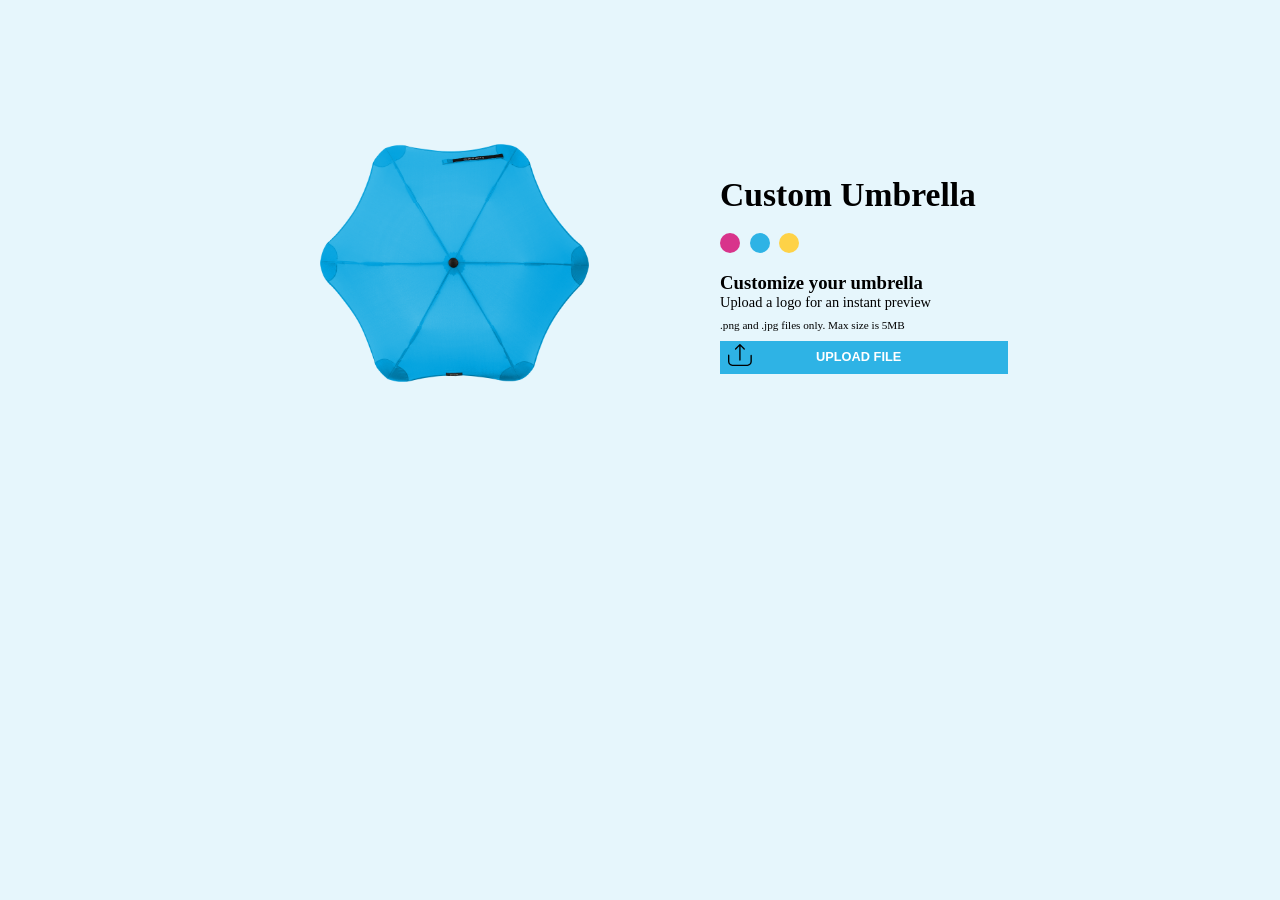
==== index.html @ 48fc9d2a "Changing: umbrella according to colors" ====
<!DOCTYPE html>
<html lang="en">
  <head>
    <meta charset="UTF-8" />
    <meta http-equiv="X-UA-Compatible" content="IE=edge" />
    <meta name="viewport" content="width=device-width, initial-scale=1.0" />
    <link rel="stylesheet" href="./index.css" />
    <title>Customized Umbrella</title>
  </head>
  <body>
    <main class="main">
      <section>
        <div class="umbrella_img_div">
          <img
            src="./assessts/Blue umbrella.png"
            alt="blue umbrella"
            class="image"
          />
        </div>
      </section>
      <section class="customize_umbrella_section">
        <div>
          <h1 class="heading">Custom Umbrella</h1>
          <div class="colors_div">
            <div class="pink"></div>
            <div class="blue"></div>
            <div class="yellow"></div>
          </div>
          <div class="customize_umbrella">
            <h3>Customize your umbrella</h3>
            <p class="upload_logo_preview">Upload a logo for an instant preview</p>
            <p class="png_only">.png and .jpg files only. Max size is 5MB</p>
          </div>
          <div>
            <!-- <input type="file" name="fileToUpload" id="fileToUpload" /> -->
            <input type="file" id="fileInput" style="display: none" />

            <button id="uploadButton">
              <img src="./assessts/upload_icon.svg" alt="upload icon" />Upload
              File
            </button>
          </div>
        </div>
      </section>
    </main>
  </body>
</html>
<script src="./index.js"></script>
---- index.css ----
* {
    box-sizing: border-box;
    margin: 0;
    padding: 0%;
}
body{
    background-color: #e6f6fc;
}

.main {
    display: grid;
    grid-template-columns: repeat(2, 1fr);
    /* border: 1px solid red; */
    width: 70%;
    margin: 9rem auto auto 20rem;
}

.heading{
    font-size: 2.1rem;
}

.colors_div {
    display: flex;
    /* border: 1px solid red; */
    margin: 0 0 0 -0.6rem;
}

.colors_div>div {
    margin: 1.2rem 0 1.2rem 0.6rem;
}

.pink {
    /* border: 1px solid red; */
    width: 20px;
    height: 20px;
    border-radius: 50%;
    background-color: #d8348b;
}

.blue {
    /* border: 1px solid red; */
    width: 20px;
    height: 20px;
    border-radius: 50%;
    background-color: #2eb3e5;
}

.yellow {
    /* border: 1px solid red; */
    width: 20px;
    height: 20px;
    border-radius: 50%;
    background-color: #fed247;
}

.umbrella_img_div>img {
    width: 60%;
}


#uploadButton {
    display: flex;
    padding: 0.5rem;
    width: 18rem;
    margin: 0.6rem 0 0 0;
    background-color: #2eb3e5;
    border: none;
    color: white;
    text-transform: uppercase;
    font-size: 0.8rem;
    font-weight: 600;
}
#uploadButton > img{
    margin: -0.3rem 4rem 0 0;
    
}
.customize_umbrella_section{
    /* border: 1px solid red; */
    margin: 2rem 0 0 -3rem;
}
.upload_logo_preview {
    margin: 0 0 0.5rem 0;
    font-size: 0.9rem;
}
.png_only{
    margin: 0 0 0 0;
    font-size: 0.7rem;
}
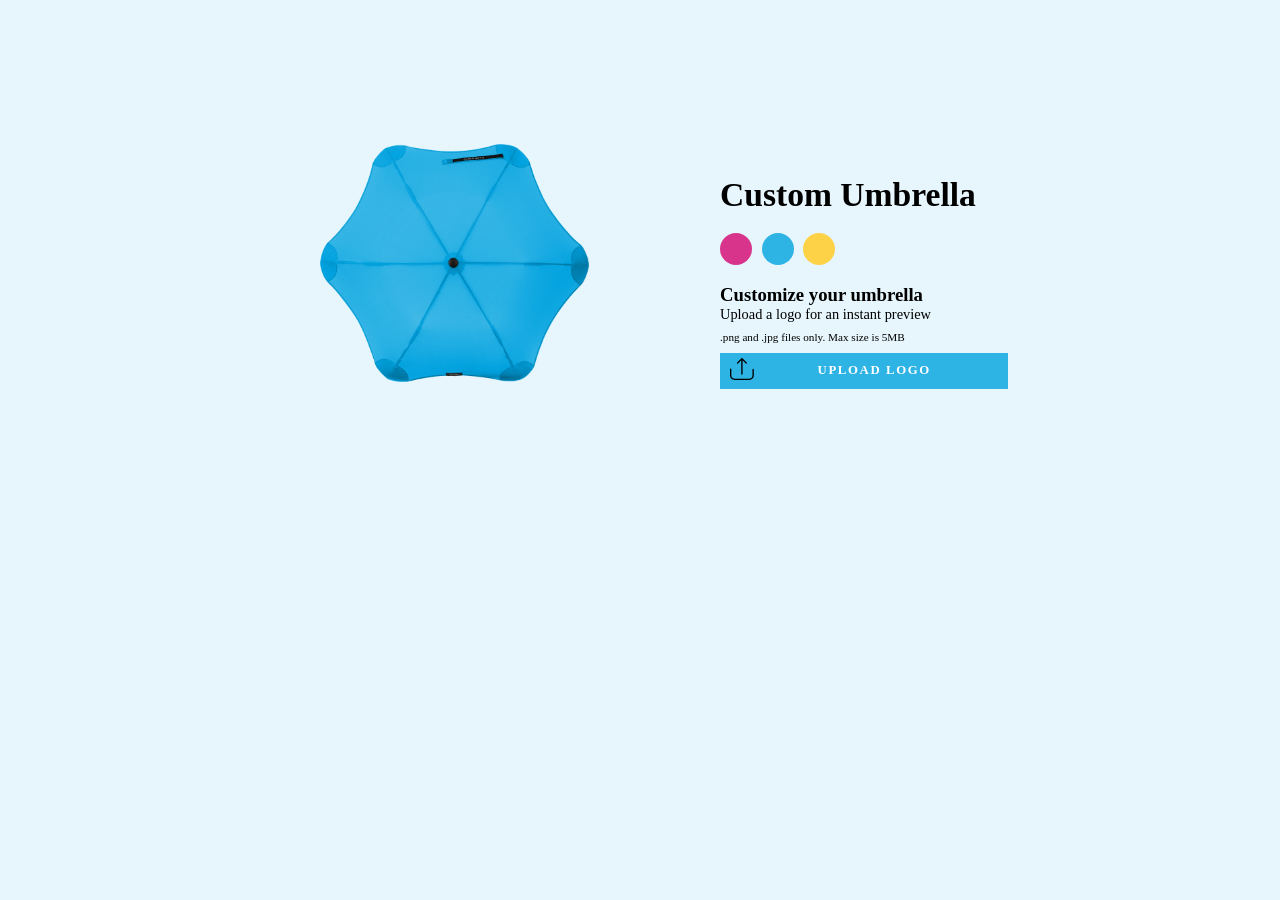
==== commit f8e0693b: "Rendered: uploaded image" ====
--- a/index.html
+++ b/index.html
@@ -14,31 +14,44 @@
           <img
             src="./assessts/Blue umbrella.png"
             alt="blue umbrella"
-            class="image"
+            class="umbrella_image"
+            id="image"
           />
+          <!-- <img
+            src="./assessts/loader_icon.svg"
+            alt="loder image"
+            class="loader_img"
+            id="image"
+          /> -->
+        </div>
+
+        <div id="logo_div">
+          <!-- <img src="" alt="" class="logo_img"/> -->
         </div>
       </section>
       <section class="customize_umbrella_section">
         <div>
           <h1 class="heading">Custom Umbrella</h1>
           <div class="colors_div">
-            <div class="pink"></div>
-            <div class="blue"></div>
-            <div class="yellow"></div>
+            <div class="pink" id="color_box"></div>
+            <div class="blue" id="color_box"></div>
+            <div class="yellow" id="color_box"></div>
           </div>
           <div class="customize_umbrella">
             <h3>Customize your umbrella</h3>
-            <p class="upload_logo_preview">Upload a logo for an instant preview</p>
+            <p class="upload_logo_preview">
+              Upload a logo for an instant preview
+            </p>
             <p class="png_only">.png and .jpg files only. Max size is 5MB</p>
           </div>
           <div>
-            <!-- <input type="file" name="fileToUpload" id="fileToUpload" /> -->
-            <input type="file" id="fileInput" style="display: none" />
-
-            <button id="uploadButton">
-              <img src="./assessts/upload_icon.svg" alt="upload icon" />Upload
-              File
-            </button>
+            <label for="file-upload" class="custom-file-upload">
+              <!-- <i class="fa fa-cloud-upload"> -->
+              <img src="./assessts/upload_icon.svg" alt="upload icon" />
+              <!-- </i> -->
+              Upload Logo
+            </label>
+            <input id="file-upload" type="file" style="display: none" />
           </div>
         </div>
       </section>
--- a/index.css
+++ b/index.css
@@ -3,7 +3,8 @@
     margin: 0;
     padding: 0%;
 }
-body{
+
+body {
     background-color: #e6f6fc;
 }
 
@@ -15,7 +16,7 @@
     margin: 9rem auto auto 20rem;
 }
 
-.heading{
+.heading {
     font-size: 2.1rem;
 }
 
@@ -29,27 +30,26 @@
     margin: 1.2rem 0 1.2rem 0.6rem;
 }
 
-.pink {
+#color_box:active{
+    border: 2px solid red;
+}
+
+.pink, .blue, .yellow {
     /* border: 1px solid red; */
-    width: 20px;
-    height: 20px;
+    width: 2rem;
+    height: 2rem;
     border-radius: 50%;
     background-color: #d8348b;
+    cursor: pointer;
 }
 
 .blue {
     /* border: 1px solid red; */
-    width: 20px;
-    height: 20px;
-    border-radius: 50%;
     background-color: #2eb3e5;
 }
 
 .yellow {
     /* border: 1px solid red; */
-    width: 20px;
-    height: 20px;
-    border-radius: 50%;
     background-color: #fed247;
 }
 
@@ -57,32 +57,64 @@
     width: 60%;
 }
 
-
-#uploadButton {
+.custom-file-upload {
     display: flex;
-    padding: 0.5rem;
+    padding: 0.6rem;
+    cursor: pointer;
     width: 18rem;
     margin: 0.6rem 0 0 0;
     background-color: #2eb3e5;
+    color: #fff;
     border: none;
-    color: white;
     text-transform: uppercase;
     font-size: 0.8rem;
     font-weight: 600;
+    letter-spacing: 0.1rem;
 }
-#uploadButton > img{
+
+.custom-file-upload>img {
     margin: -0.3rem 4rem 0 0;
-    
 }
-.customize_umbrella_section{
+
+.uploaded_image {
+    width: 3rem;
+    height: 1rem;
+    display: block;
+    margin: auto;
+}
+
+.customize_umbrella_section {
     /* border: 1px solid red; */
     margin: 2rem 0 0 -3rem;
 }
+
 .upload_logo_preview {
     margin: 0 0 0.5rem 0;
     font-size: 0.9rem;
 }
-.png_only{
+
+.png_only {
     margin: 0 0 0 0;
     font-size: 0.7rem;
-}+}
+
+#logo_div {
+    width: 5rem;
+    height: 1.5rem;
+    z-index: 10;
+    margin: -3rem 0 0 6.6rem;
+    position: absolute;
+}
+
+/* @keyframes rotate {
+    0% {
+      transform: rotate(0deg);
+    }
+    100% {
+      transform: rotate(360deg);
+    }
+  }
+  
+  .image {
+    animation: rotate 4s linear infinite;
+  } */
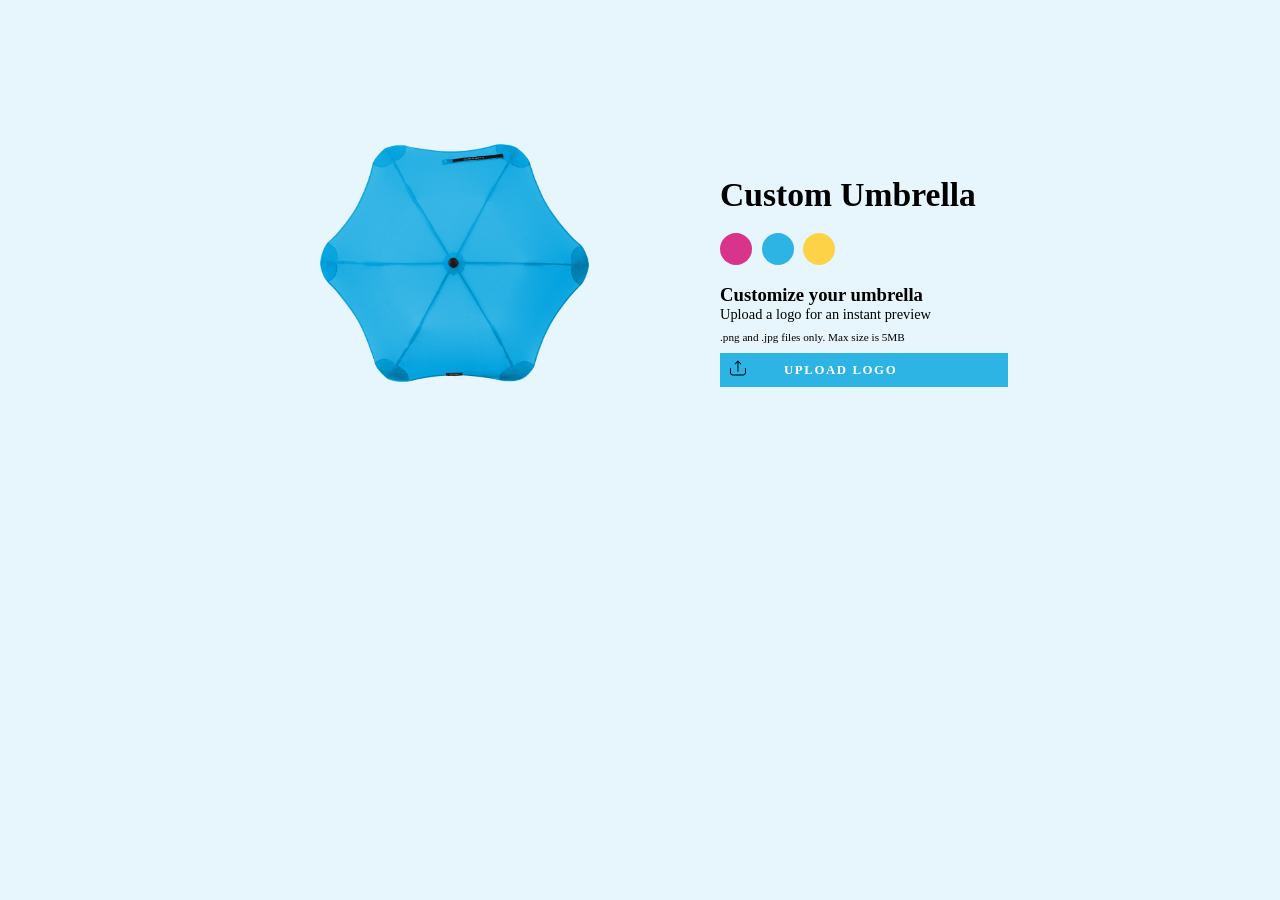
==== commit 6482c893: "Rendered: loader image on button" ====
--- a/index.html
+++ b/index.html
@@ -47,9 +47,9 @@
           <div>
             <label for="file-upload" class="custom-file-upload">
               <!-- <i class="fa fa-cloud-upload"> -->
-              <img src="./assessts/upload_icon.svg" alt="upload icon" />
+              <img src="./assessts/upload_icon.svg" alt="upload icon" class="upload_icon_img"/>
               <!-- </i> -->
-              Upload Logo
+              <p class="display_file_name">Upload Logo</p>
             </label>
             <input id="file-upload" type="file" style="display: none" />
           </div>
--- a/index.css
+++ b/index.css
@@ -73,7 +73,8 @@
 }
 
 .custom-file-upload>img {
-    margin: -0.3rem 4rem 0 0;
+    margin: -0.3rem 2.4rem 0 0;
+    width: 1rem;
 }
 
 .uploaded_image {
@@ -117,4 +118,10 @@
   
   .image {
     animation: rotate 4s linear infinite;
-  } */+  } */
+
+  .loader_icon_name{
+    border: 1px solid red;
+    display: inline;
+    
+  }
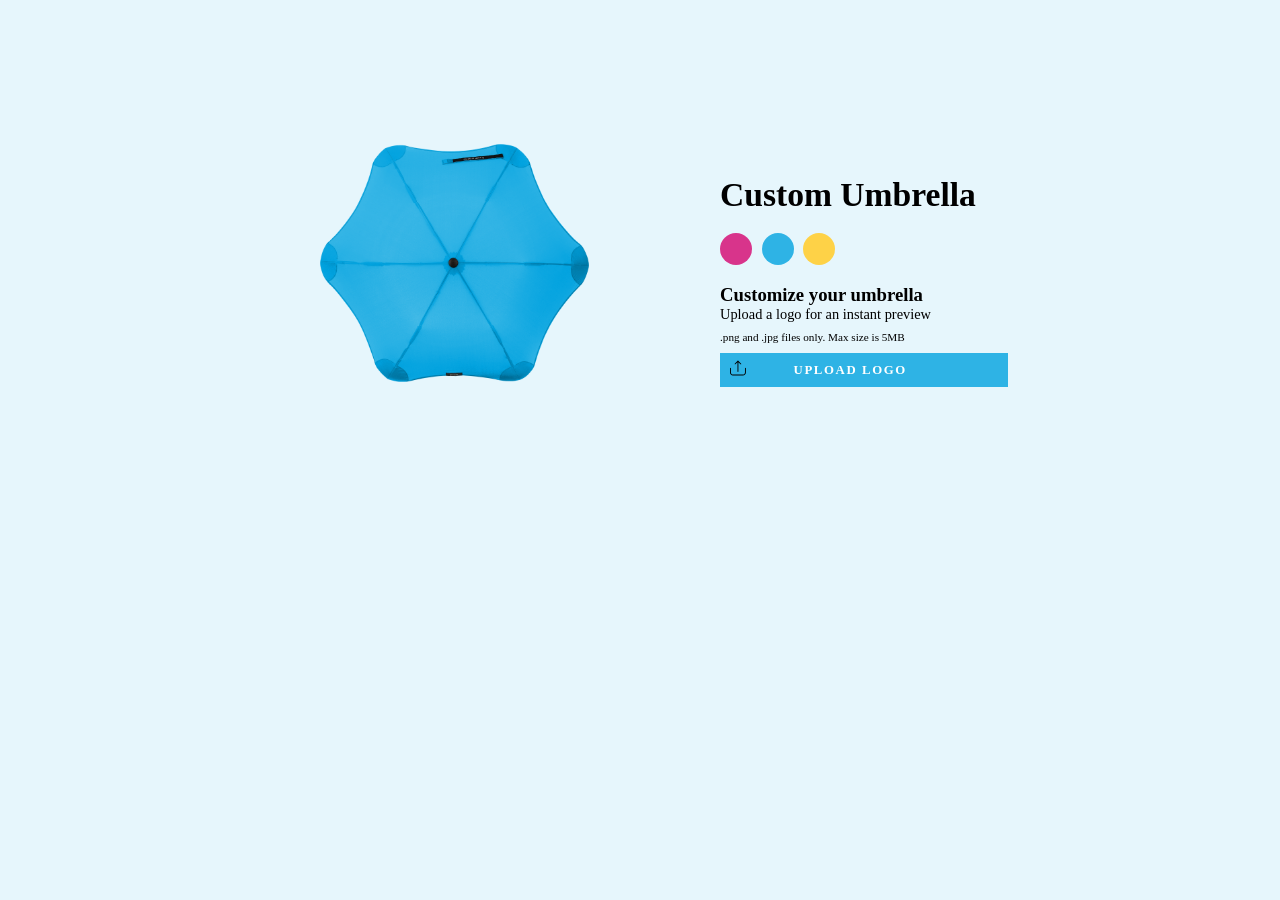
==== commit a3567ce9: "Added: loder icon in button" ====
--- a/index.html
+++ b/index.html
@@ -17,12 +17,7 @@
             class="umbrella_image"
             id="image"
           />
-          <!-- <img
-            src="./assessts/loader_icon.svg"
-            alt="loder image"
-            class="loader_img"
-            id="image"
-          /> -->
+          
         </div>
 
         <div id="logo_div">
@@ -47,7 +42,11 @@
           <div>
             <label for="file-upload" class="custom-file-upload">
               <!-- <i class="fa fa-cloud-upload"> -->
-              <img src="./assessts/upload_icon.svg" alt="upload icon" class="upload_icon_img"/>
+              <img
+                src="./assessts/upload_icon.svg"
+                alt="upload icon"
+                class="upload_icon_img"
+              />
               <!-- </i> -->
               <p class="display_file_name">Upload Logo</p>
             </label>
--- a/index.css
+++ b/index.css
@@ -30,7 +30,7 @@
     margin: 1.2rem 0 1.2rem 0.6rem;
 }
 
-#color_box:active{
+#color_box:active {
     border: 2px solid red;
 }
 
@@ -73,7 +73,7 @@
 }
 
 .custom-file-upload>img {
-    margin: -0.3rem 2.4rem 0 0;
+    margin: -0.3rem 3rem 0 0;
     width: 1rem;
 }
 
@@ -107,21 +107,38 @@
     position: absolute;
 }
 
-/* @keyframes rotate {
+.loader {
+    border: 16px solid #f3f3f3;
+    /* Light gray border */
+    border-top: 16px solid #3498db;
+    /* Blue border on top */
+    border-radius: 50%;
+    /* Circular shape */
+    width: 120px;
+    height: 120px;
+    animation: spin 2s linear infinite;
+    /* Animation properties */
+    margin: 0 auto;
+    /* Center the loader */
+}
+
+
+@keyframes rotate {
     0% {
-      transform: rotate(0deg);
+        transform: rotate(0deg);
     }
+
     100% {
-      transform: rotate(360deg);
+        transform: rotate(360deg);
     }
+} 
+
+.loader_icon_img {
+    animation: rotate linear 2s;
   }
-  
-  .image {
-    animation: rotate 4s linear infinite;
-  } */
 
-  .loader_icon_name{
+.loader_icon_name {
     border: 1px solid red;
     display: inline;
-    
-  }+
+}
